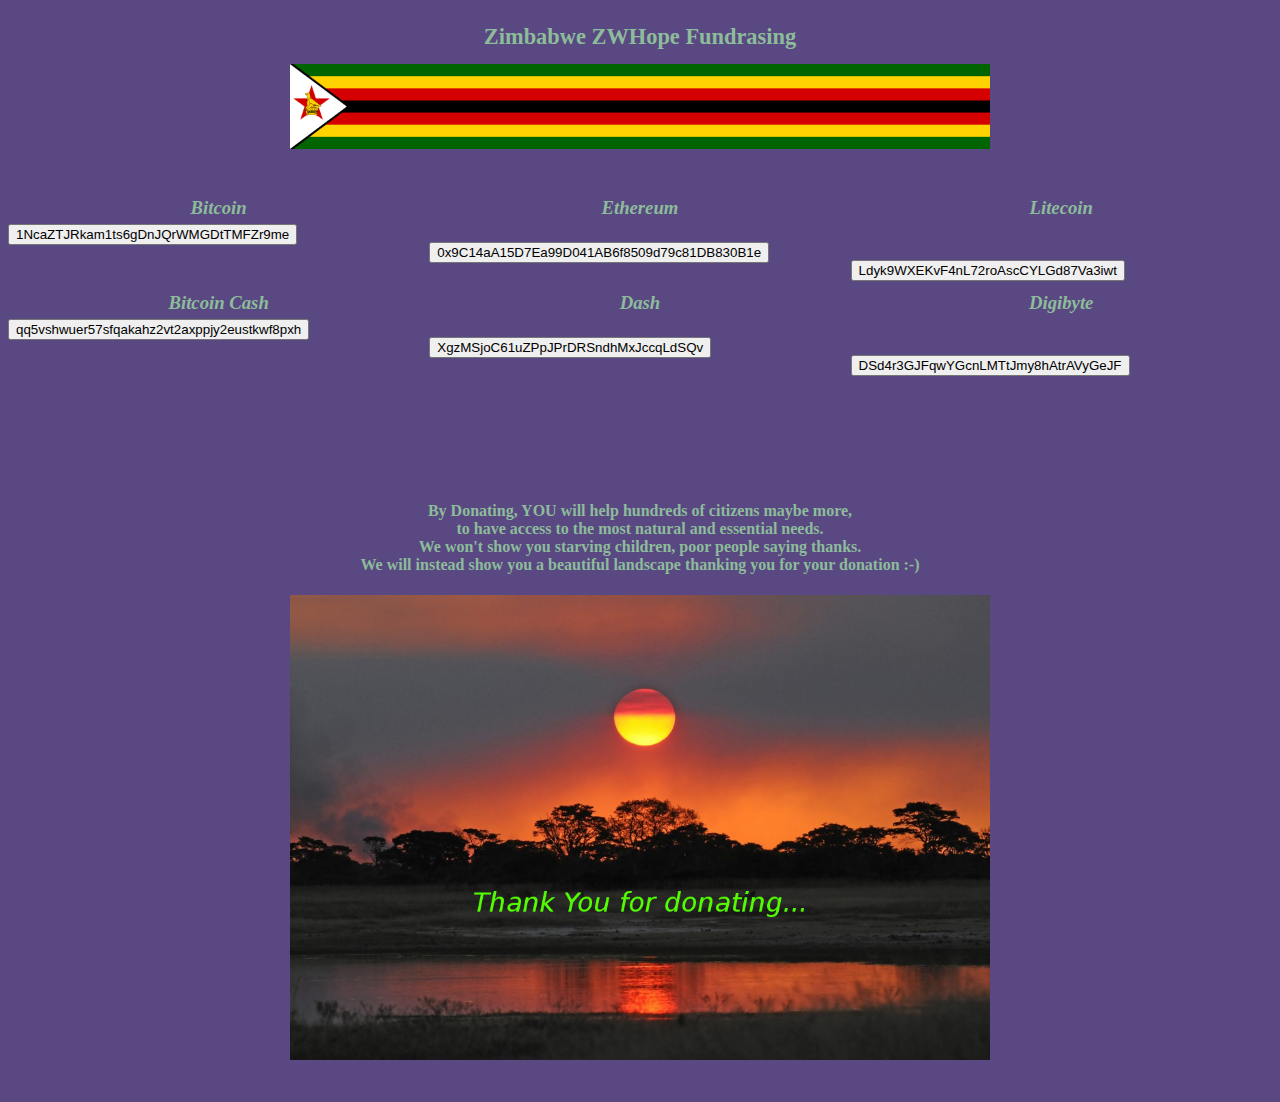
==== donate/donate.html @ f4de52ff "test address" ====
<!DOCTYPE html PUBLIC "-//W3C//DTD XHTML 1.0 Transitional//EN" "http://www.w3.org/TR/xhtml1/DTD/xhtml1-transitional.dtd">
<html xmlns="http://www.w3.org/1999/xhtml">

<!--Created by AKARI agf.earth - MIT License - Copyright © - Permission is hereby granted, free of charge, to any person obtaining a copy
of this software and associated documentation files (the “Software”), to deal
in the Software without restriction, including without limitation the rights
to use, copy, modify, merge, publish, distribute, sublicense, and/or sell
copies of the Software, and to permit persons to whom the Software is
furnished to do so, subject to the following conditions: The above copyright notice and this permission notice shall be included in
all copies or substantial portions of the Software. THE SOFTWARE IS PROVIDED “AS IS”, WITHOUT WARRANTY OF ANY KIND, EXPRESS OR
IMPLIED, INCLUDING BUT NOT LIMITED TO THE WARRANTIES OF MERCHANTABILITY,
FITNESS FOR A PARTICULAR PURPOSE AND NONINFRINGEMENT. IN NO EVENT SHALL THE
AUTHORS OR COPYRIGHT HOLDERS BE LIABLE FOR ANY CLAIM, DAMAGES OR OTHER
LIABILITY, WHETHER IN AN ACTION OF CONTRACT, TORT OR OTHERWISE, ARISING FROM,
OUT OF OR IN CONNECTION WITH THE SOFTWARE OR THE USE OR OTHER DEALINGS IN
THE SOFTWARE.-->

<head>
<meta http-equiv="Content-Type" content="text/html; charset=utf-8" />
<meta name="viewport" content="initial-scale = 1.0" />
<link rel="stylesheet" href="d.css" type="text/css">
<title>Fundraising Payment</title>
<header>
<center>
<br>
<b style="font-size:1.4em;line-height:1em;text-align:center;margin:auto;color:#8cbc9a">
Zimbabwe ZWHope Fundrasing
</b><br>
<p><img src="img/zwhopebanner.png" width="700" height="85"></p>
</center>
</header><br>

<section class="row">
<center><h3><i class="column" style="position:relative;bottom:5px;color:#8cbc9a;text-align:center;">Bitcoin</i></h3></center>
<center><h3><i class="column" style="position:relative;bottom:5px;color:#8cbc9a;text-align:center;">Ethereum</i></h3></center>
<center><h3><i class="column" style="position:relative;bottom:5px;color:#8cbc9a;text-align:center;">Litecoin</i></h3></center>
</section>

</div>
<!-- Embed Jquery -->

<!-- Embed QR script https://github.com/jeromeetienne/jquery-qrcode-->


</div>

<div class="column">
<!-- Copy Address to Clipboard browserside requiring correct browser URL http://www.seabreezecomputers.com/tips/copy2clipboard.htm -->
<button class="make_copy_button" >
1NcaZTJRkam1ts6gDnJQrWMGDtTMFZr9me
</button>
</div>
<br>
</div>

<div class="column">
<!-- Copy Address to Clipboard browserside requiring correct browser URL http://www.seabreezecomputers.com/tips/copy2clipboard.htm -->
<button class="make_copy_button" >
0x9C14aA15D7Ea99D041AB6f8509d79c81DB830B1e
</button>
</div>
<br></div>
<div class="column">
<!-- Copy Address to Clipboard browserside requiring correct browser URL http://www.seabreezecomputers.com/tips/copy2clipboard.htm -->
<button class="make_copy_button" >
Ldyk9WXEKvF4nL72roAscCYLGd87Va3iwt
</button>
</div>
<br></div>
</div>
</section>

<section class="row">
<center><h3><i class="column" style="position:relative;bottom:5px;color:#8cbc9a;text-align:center;">Bitcoin Cash</i></h3></center>
<center><h3><i class="column" style="position:relative;bottom:5px;color:#8cbc9a;text-align:center;">Dash</i></h3></center>
<center><h3><i class="column" style="position:relative;bottom:5px;color:#8cbc9a;text-align:center;">Digibyte</i></h3></center>
</section>

<div class="column">
<!-- Copy Address to Clipboard browserside requiring correct browser URL http://www.seabreezecomputers.com/tips/copy2clipboard.htm -->
<button class="make_copy_button" >
qq5vshwuer57sfqakahz2vt2axppjy2eustkwf8pxh
</button>
</div>
<br>
</div>

<div class="column">
<!-- Copy Address to Clipboard browserside requiring correct browser URL http://www.seabreezecomputers.com/tips/copy2clipboard.htm -->
<button class="make_copy_button" >
XgzMSjoC61uZPpJPrDRSndhMxJccqLdSQv
</button>
</div>
<br></div>
<div class="column">
<!-- Copy Address to Clipboard browserside requiring correct browser URL http://www.seabreezecomputers.com/tips/copy2clipboard.htm -->
<button class="make_copy_button" >
DSd4r3GJFqwYGcnLMTtJmy8hAtrAVyGeJF
</button>
</div>
<br></div>
</div>
</section>

<br><br><br><br><br><br>

<footer style="text-align:center;margin:auto;color:#8cbc9a"><h4>
By Donating, YOU will help hundreds of citizens maybe more, <br> to have access to the most natural and essential needs. <br>

We won't show you starving children, poor people saying thanks. <br> We will instead show you a beautiful landscape thanking you for your donation :-)
</h4>

<p><img src="img/thankyou1.jpg" width="700" height="465"></p>
<br>
</footer>
</div> <!-- end wrapper-->





</body>
</html>
---- donate/d.css ----
html {
  align-content: center;
  background-color: #5a4882 ;
}
.column {
  float: left;
  width: 33.33%;
}

/* Clear floats after the columns */
.row:after {
  content: "";
  display: table;
  clear: both;
}
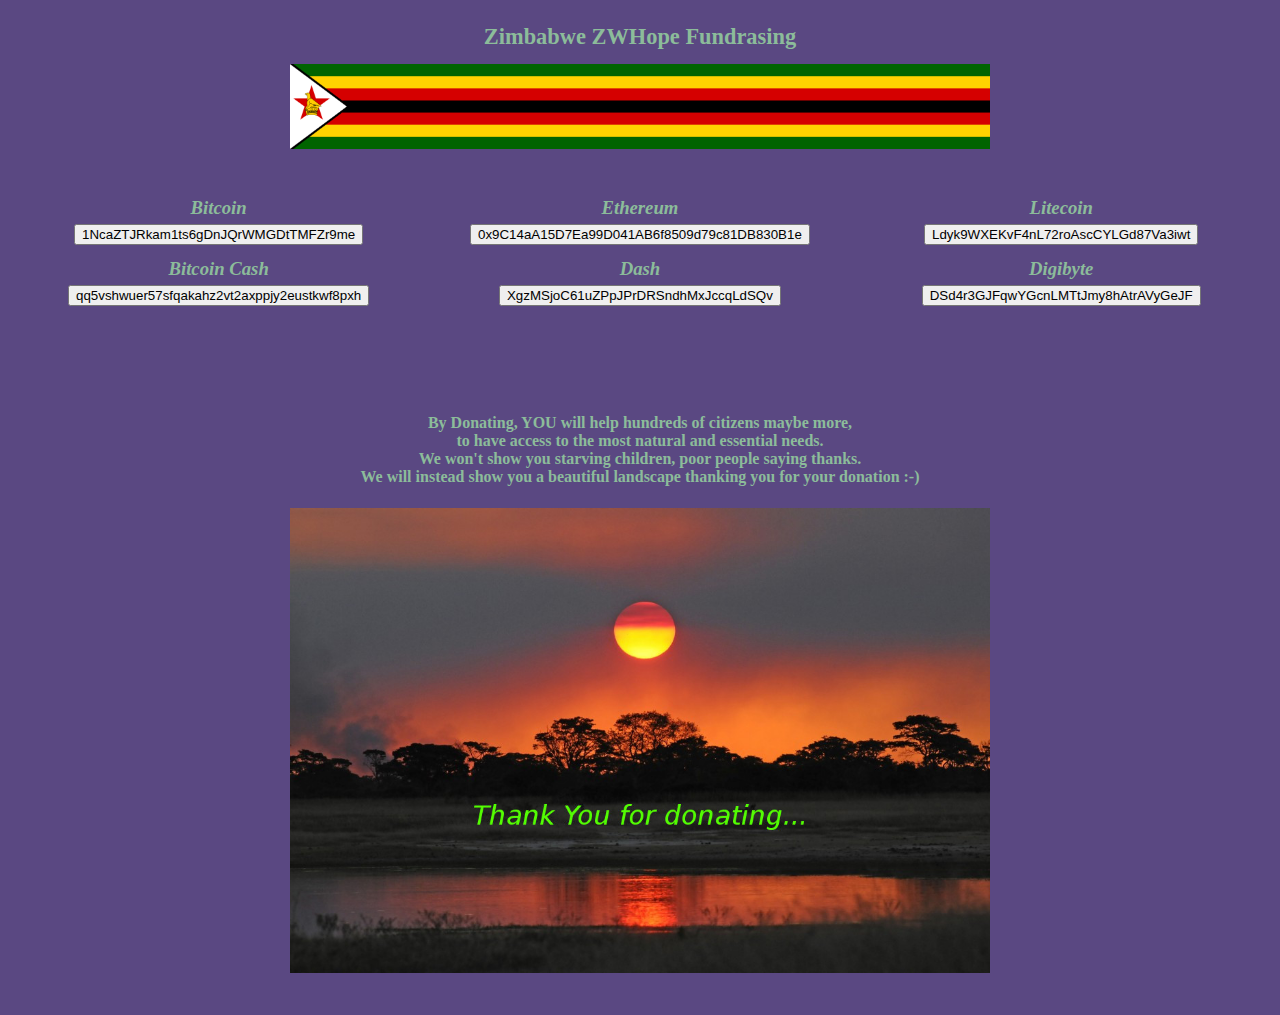
==== commit 5b29c268: "Update donate.html" ====
--- a/donate/donate.html
+++ b/donate/donate.html
@@ -45,8 +45,8 @@
 </div>
 
 <div class="column">
-<!-- Copy Address to Clipboard browserside requiring correct browser URL http://www.seabreezecomputers.com/tips/copy2clipboard.htm -->
-<button class="make_copy_button" >
+<div style="text-align:center;margin:auto;" >
+  <button class="make_copy_button" >
 1NcaZTJRkam1ts6gDnJQrWMGDtTMFZr9me
 </button>
 </div>
@@ -54,14 +54,14 @@
 </div>
 
 <div class="column">
-<!-- Copy Address to Clipboard browserside requiring correct browser URL http://www.seabreezecomputers.com/tips/copy2clipboard.htm -->
+<div style="text-align:center;margin:auto;" >
 <button class="make_copy_button" >
 0x9C14aA15D7Ea99D041AB6f8509d79c81DB830B1e
 </button>
 </div>
 <br></div>
 <div class="column">
-<!-- Copy Address to Clipboard browserside requiring correct browser URL http://www.seabreezecomputers.com/tips/copy2clipboard.htm -->
+<div style="text-align:center;margin:auto;" >
 <button class="make_copy_button" >
 Ldyk9WXEKvF4nL72roAscCYLGd87Va3iwt
 </button>
@@ -77,7 +77,7 @@
 </section>
 
 <div class="column">
-<!-- Copy Address to Clipboard browserside requiring correct browser URL http://www.seabreezecomputers.com/tips/copy2clipboard.htm -->
+<div style="text-align:center;margin:auto;" >
 <button class="make_copy_button" >
 qq5vshwuer57sfqakahz2vt2axppjy2eustkwf8pxh
 </button>
@@ -86,14 +86,14 @@
 </div>
 
 <div class="column">
-<!-- Copy Address to Clipboard browserside requiring correct browser URL http://www.seabreezecomputers.com/tips/copy2clipboard.htm -->
+<div style="text-align:center;margin:auto;" >
 <button class="make_copy_button" >
 XgzMSjoC61uZPpJPrDRSndhMxJccqLdSQv
 </button>
 </div>
 <br></div>
 <div class="column">
-<!-- Copy Address to Clipboard browserside requiring correct browser URL http://www.seabreezecomputers.com/tips/copy2clipboard.htm -->
+<div style="text-align:center;margin:auto;" >
 <button class="make_copy_button" >
 DSd4r3GJFqwYGcnLMTtJmy8hAtrAVyGeJF
 </button>
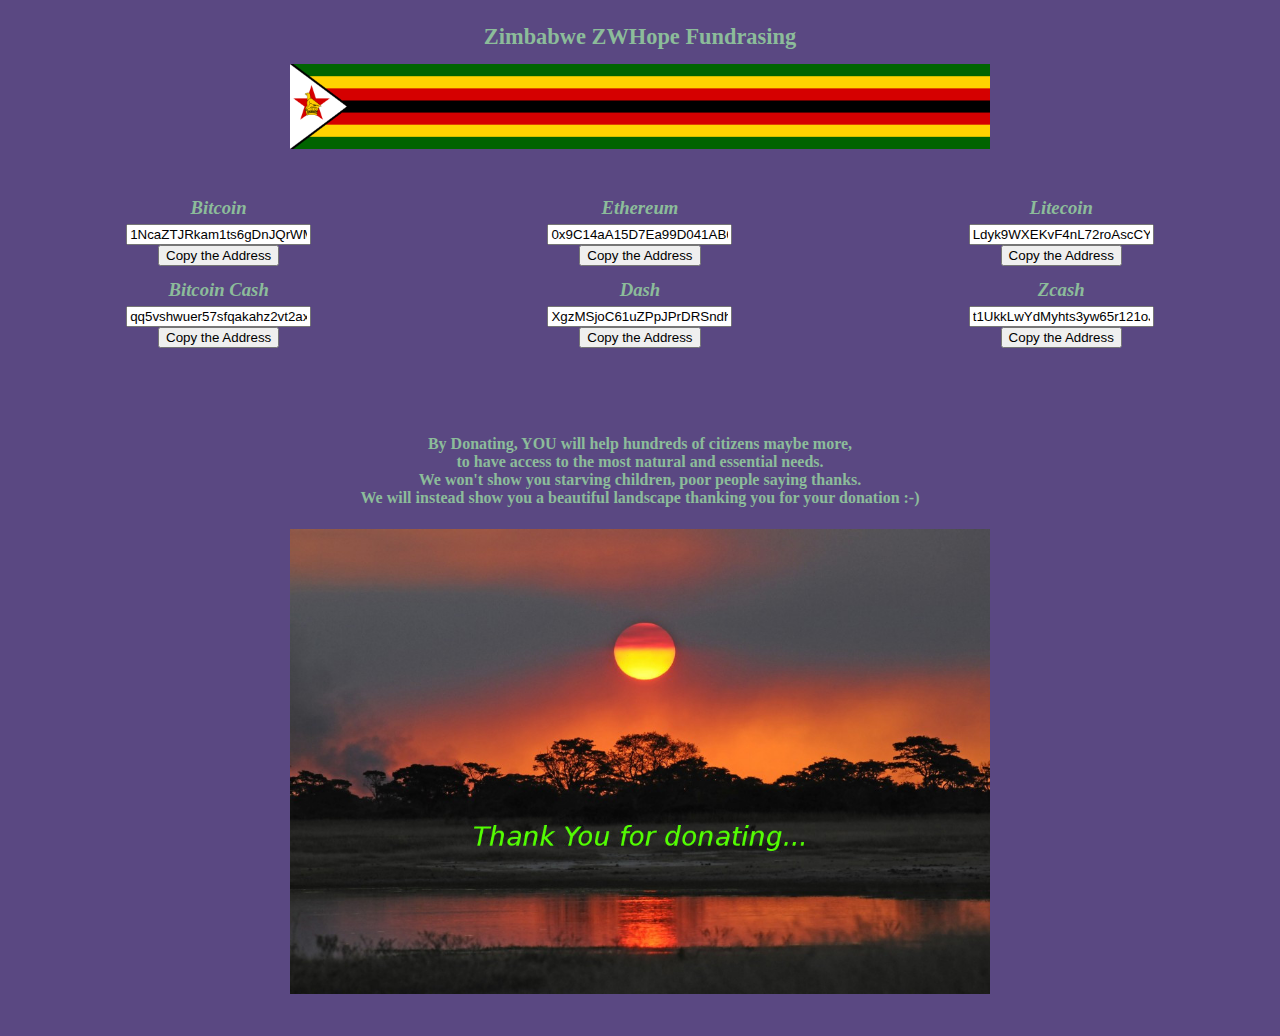
==== commit 4242657e: "update to copy address button" ====
--- a/donate/donate.html
+++ b/donate/donate.html
@@ -40,31 +40,91 @@
 <!-- Embed Jquery -->
 
 <!-- Embed QR script https://github.com/jeromeetienne/jquery-qrcode-->
+<!-- javascript to copy text http://www.seabreezecomputers.com/tips/copy2clipboard.htm -->
+<script>
+function myFunction1() {
+  /* Get the text field */
+  var copyText = document.getElementById("bitcoin");
+  /* Select the text field */
+  copyText.select();
 
+  /* Copy the text inside the text field */
+  document.execCommand("copy");
+} </script>
+<script>
+function myFunction2() {
+  /* Get the text field */
+  var copyText = document.getElementById("ethereum");
+  /* Select the text field */
+  copyText.select();
+
+  /* Copy the text inside the text field */
+  document.execCommand("copy");
+} </script>
+<script>
+function myFunction3() {
+  /* Get the text field */
+  var copyText = document.getElementById("litecoin");
+  /* Select the text field */
+  copyText.select();
+
+  /* Copy the text inside the text field */
+  document.execCommand("copy");
+} </script>
+<script>
+function myFunction4() {
+  /* Get the text field */
+  var copyText = document.getElementById("bcash");
+  /* Select the text field */
+  copyText.select();
+
+  /* Copy the text inside the text field */
+  document.execCommand("copy");
+} </script>
+<script>
+function myFunction5() {
+  /* Get the text field */
+  var copyText = document.getElementById("dash");
+  /* Select the text field */
+  copyText.select();
+
+  /* Copy the text inside the text field */
+  document.execCommand("copy");
+} </script>
+<script>
+function myFunction6() {
+  /* Get the text field */
+  var copyText = document.getElementById("zcash");
+  /* Select the text field */
+  copyText.select();
+
+  /* Copy the text inside the text field */
+  document.execCommand("copy");
+} </script>
+</div>
 
 </div>
 
 <div class="column">
+<!-- Copy Address to Clipboard browserside requiring correct browser URL http://www.seabreezecomputers.com/tips/copy2clipboard.htm -->
 <div style="text-align:center;margin:auto;" >
-  <button class="make_copy_button" >
-1NcaZTJRkam1ts6gDnJQrWMGDtTMFZr9me
-</button>
+<input type="text" value="1NcaZTJRkam1ts6gDnJQrWMGDtTMFZr9me" id="bitcoin"><br>
+<button onclick="myFunction1()"> Copy the Address </button>
 </div>
 <br>
 </div>
 
 <div class="column">
 <div style="text-align:center;margin:auto;" >
-<button class="make_copy_button" >
-0x9C14aA15D7Ea99D041AB6f8509d79c81DB830B1e
-</button>
+<input type="text" value="0x9C14aA15D7Ea99D041AB6f8509d79c81DB830B1e" id="ethereum"><br>
+<button onclick="myFunction2()"> Copy the Address </button>
 </div>
 <br></div>
 <div class="column">
 <div style="text-align:center;margin:auto;" >
-<button class="make_copy_button" >
-Ldyk9WXEKvF4nL72roAscCYLGd87Va3iwt
-</button>
+<input type="text" value="Ldyk9WXEKvF4nL72roAscCYLGd87Va3iwt" id="litecoin"><br>
+<button onclick="myFunction3()"> Copy the Address </button>
+
 </div>
 <br></div>
 </div>
@@ -73,30 +133,33 @@
 <section class="row">
 <center><h3><i class="column" style="position:relative;bottom:5px;color:#8cbc9a;text-align:center;">Bitcoin Cash</i></h3></center>
 <center><h3><i class="column" style="position:relative;bottom:5px;color:#8cbc9a;text-align:center;">Dash</i></h3></center>
-<center><h3><i class="column" style="position:relative;bottom:5px;color:#8cbc9a;text-align:center;">Digibyte</i></h3></center>
+<center><h3><i class="column" style="position:relative;bottom:5px;color:#8cbc9a;text-align:center;">Zcash</i></h3></center>
 </section>
 
 <div class="column">
 <div style="text-align:center;margin:auto;" >
-<button class="make_copy_button" >
-qq5vshwuer57sfqakahz2vt2axppjy2eustkwf8pxh
-</button>
+<input type="text" value="qq5vshwuer57sfqakahz2vt2axppjy2eustkwf8pxh" id="bcash"><br>
+<button onclick="myFunction4()"> Copy the Address </button>
+
+
 </div>
 <br>
 </div>
 
 <div class="column">
 <div style="text-align:center;margin:auto;" >
-<button class="make_copy_button" >
-XgzMSjoC61uZPpJPrDRSndhMxJccqLdSQv
-</button>
+<input type="text" value="XgzMSjoC61uZPpJPrDRSndhMxJccqLdSQv" id="dash"><br>
+<button onclick="myFunction5()"> Copy the Address </button>
+
+
 </div>
 <br></div>
 <div class="column">
 <div style="text-align:center;margin:auto;" >
-<button class="make_copy_button" >
-DSd4r3GJFqwYGcnLMTtJmy8hAtrAVyGeJF
-</button>
+<input type="text" value="t1UkkLwYdMyhts3yw65r121oJjKftY2twUS" id="zcash"><br>
+<button onclick="myFunction6()"> Copy the Address </button>
+
+
 </div>
 <br></div>
 </div>
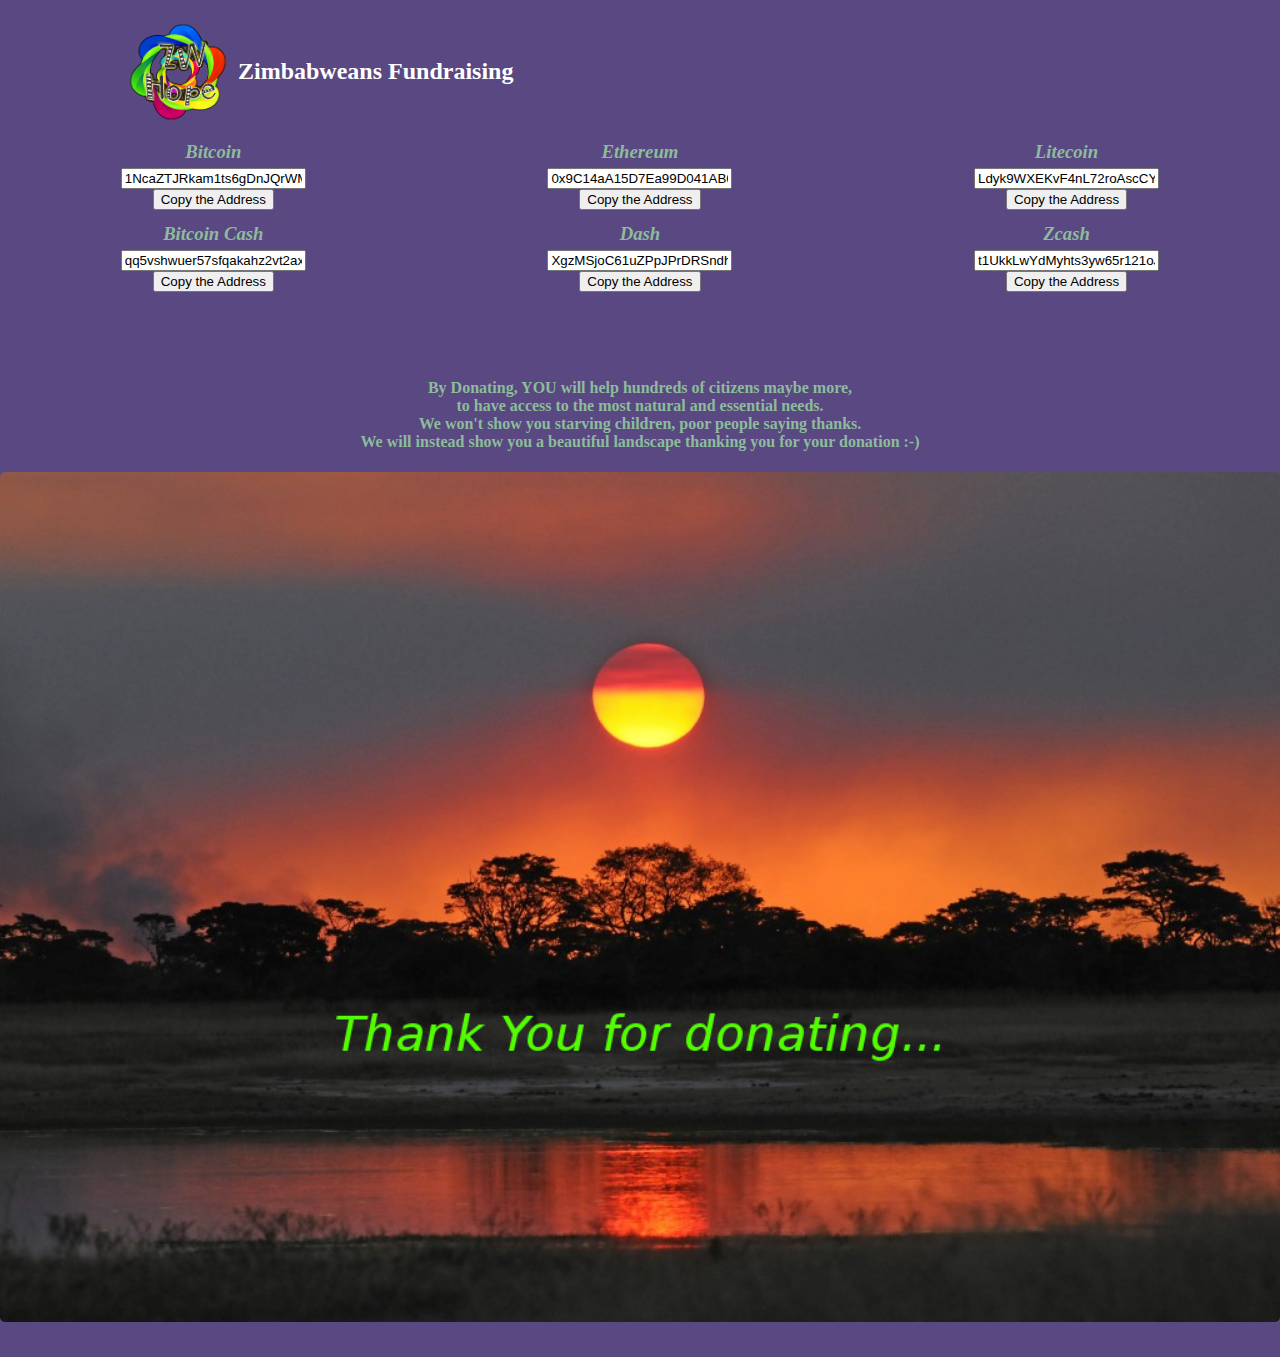
==== commit dc59272d: "Add files via upload" ====
--- a/donate/donate.html
+++ b/donate/donate.html
@@ -18,18 +18,21 @@
 <head>
 <meta http-equiv="Content-Type" content="text/html; charset=utf-8" />
 <meta name="viewport" content="initial-scale = 1.0" />
-<link rel="stylesheet" href="d.css" type="text/css">
+<link rel="stylesheet" href="../style.css" type="text/css">
 <title>Fundraising Payment</title>
-<header>
-<center>
-<br>
-<b style="font-size:1.4em;line-height:1em;text-align:center;margin:auto;color:#8cbc9a">
-Zimbabwe ZWHope Fundrasing
-</b><br>
-<p><img src="img/zwhopebanner.png" width="700" height="85"></p>
-</center>
-</header><br>
-
+<header id="banner">
+	<div class="wrapper">
+	<div class="group">
+		<div class="headerleft">
+		<ul>
+		<br>
+		<li><a href="https://zwhope.github.io/fundraising/"><img class="logo" src="../logo.png"></a></li><li style="margin-left:10px;"><br><br><h2 id="fundtitle">
+			Zimbabweans Fundraising</h2></li>
+		</div>
+	</div>
+	</div>
+</header>
+<body>
 <section class="row">
 <center><h3><i class="column" style="position:relative;bottom:5px;color:#8cbc9a;text-align:center;">Bitcoin</i></h3></center>
 <center><h3><i class="column" style="position:relative;bottom:5px;color:#8cbc9a;text-align:center;">Ethereum</i></h3></center>
--- a/style.css
+++ b/style.css
@@ -0,0 +1,114 @@
+html {
+  align-content: center;
+  background-color: #5a4882 ;
+}
+.column {
+  float: left;
+  width: 33.33%;
+}
+
+/* Clear floats after the columns */
+.row:after {
+  content: "";
+  display: table;
+  clear: both;
+}
+
+body{margin:0px;padding:0px;background-color:#5a4882;margin:0;padding:0;background-size:1200% 1200%;color:#fff;font-family:'Calibri'}
+.wrapper{padding:5px;max-width:1024px;width:90%;margin:1px auto}
+header{margin:0px;width:100%;padding:20px;margin-bottom:15px;margin-top:-1px}
+h2{margin-left:0px;padding-left:0px;margin:0px;
+}
+.logo{
+width:100px;
+}
+.logosmall{
+width:30px;
+padding:20px;
+}
+#banner li {
+    list-style:none;
+    display:inline;
+    float:left;
+}
+#banner ul
+{
+    list-style-type:none;
+    display:inline;
+}
+footer{
+width:100%;
+min-height:30px;
+margin:0px;
+padding:0px;
+}
+    .headerleft {
+        float: left;
+        width: 70%;
+    }
+    .headerright {
+        float: right;
+        width: 40%;
+    }
+    .left {
+        float: left;
+        width: 50%;
+    }
+    .right {
+        float: right;
+        width: 48%;
+    }
+     .left2 {
+        float: left;
+        width: 50%;
+    }
+    .right2 {
+        float: right;
+        width: 48%;
+        margin:auto;
+        text-align:center;
+    }
+    img {
+        max-width: 100%;
+        height: auto;
+        text-decoration: none; border: 0px
+    }
+    .group:after {
+        content:"";
+        display: table;
+        clear: both;
+    }
+     .group2:after {
+        content:"";
+        display: table;
+        clear: both;
+    }
+    @media screen and (max-width: 480px) {
+        .left, .right {
+            float: none;
+            width: auto;
+        }
+		.left2, .right2 {
+            float: none;
+            width: auto;
+        }
+
+		.headerleft, .headerright {
+            float: none;
+            width: auto;
+        }
+    }
+p {
+font-weight:normal;
+}
+img{
+width:100%;
+border-radius:5px;
+}
+#banner{
+width:100%;
+min-height:50px;
+margin:0px;
+padding:0px;
+margin-top:-2px;
+}
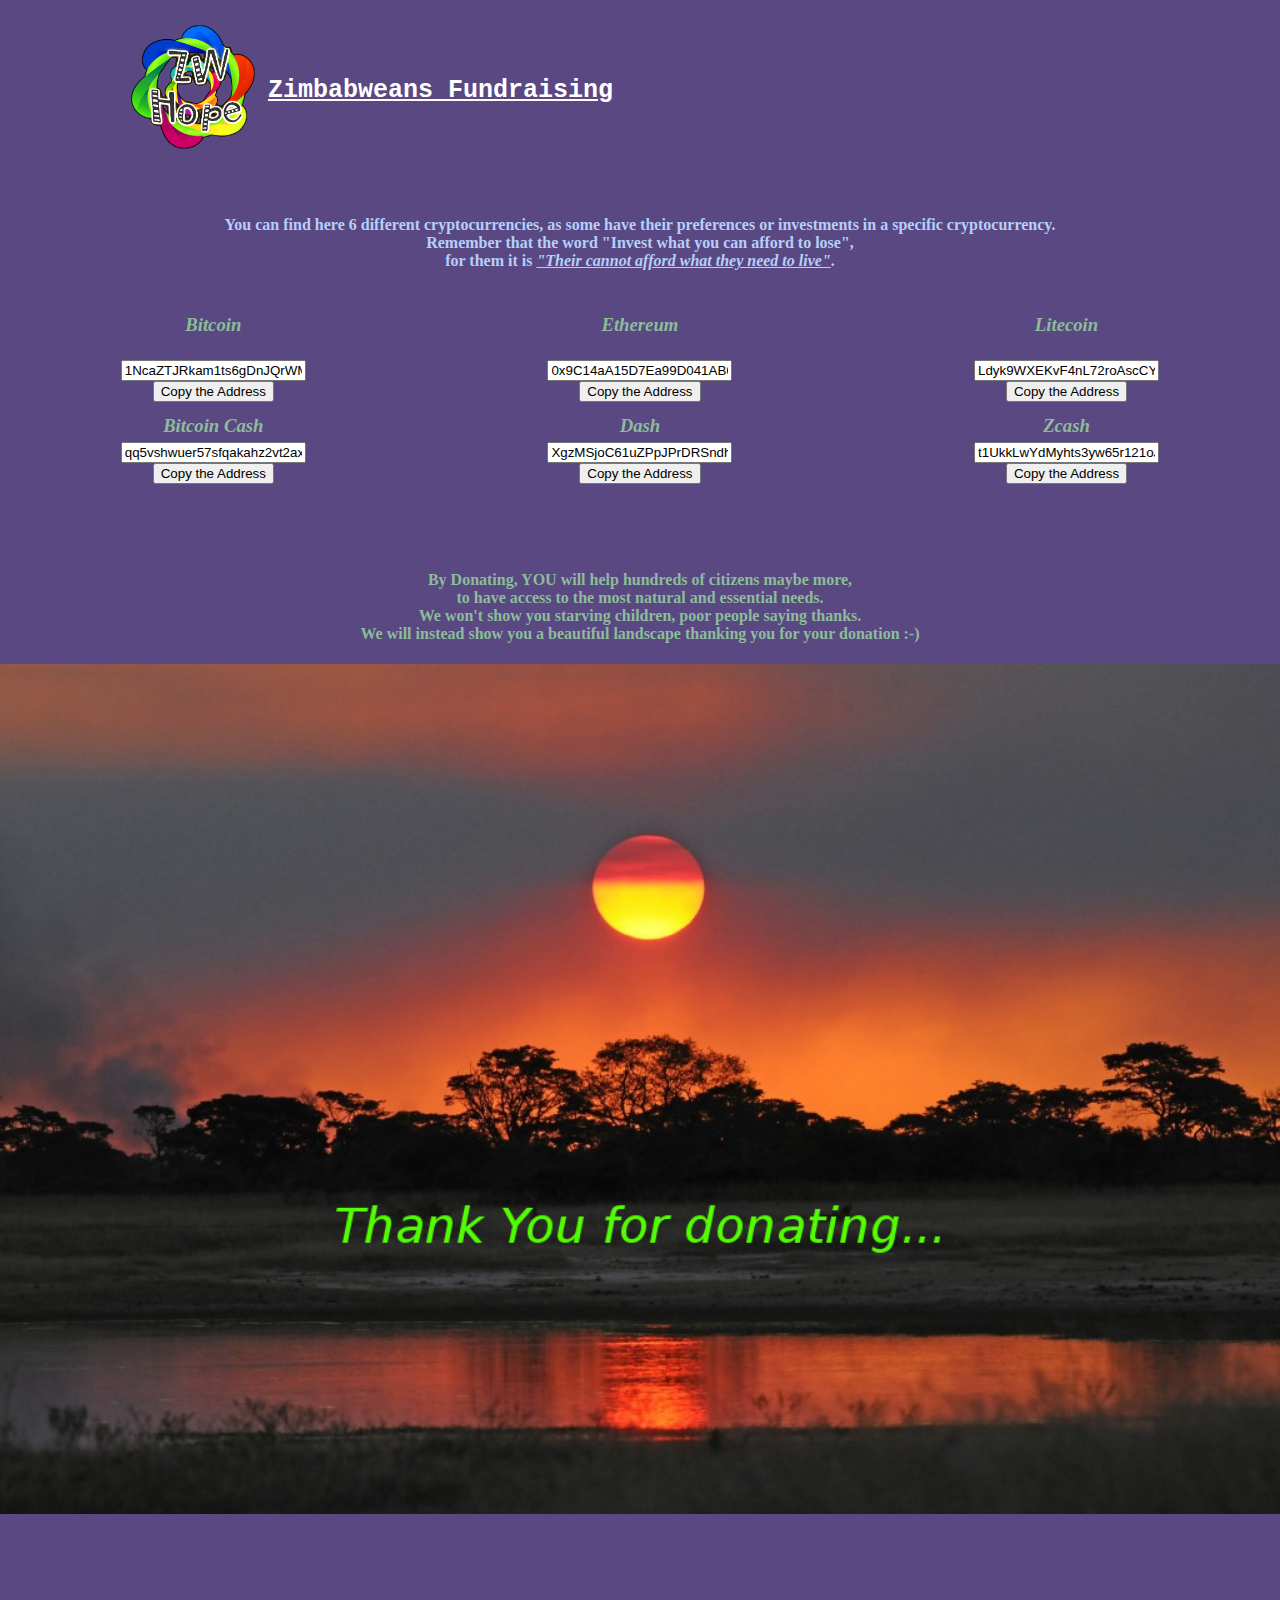
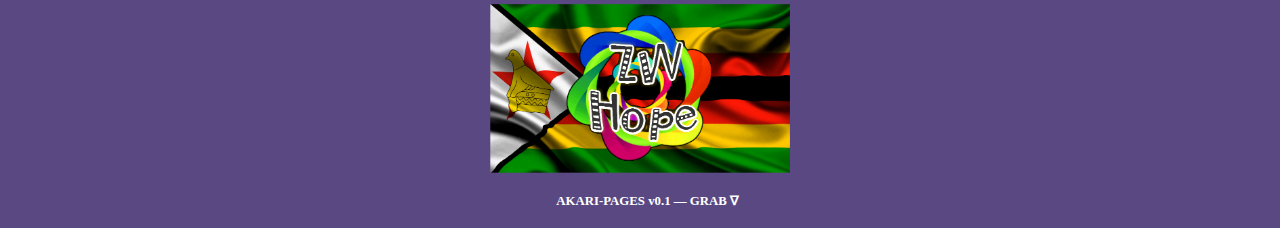
==== commit f22da81c: "Add files via upload" ====
--- a/donate/donate.html
+++ b/donate/donate.html
@@ -26,13 +26,21 @@
 		<div class="headerleft">
 		<ul>
 		<br>
-		<li><a href="https://zwhope.github.io/fundraising/"><img class="logo" src="../logo.png"></a></li><li style="margin-left:10px;"><br><br><h2 id="fundtitle">
+		<li><a href="https://zwhope.github.io/fundraising/"><img class="logo" src="../logo.png"></a></li>
+		<br>
+		<li style="margin-left:10px;"><br><br><h2 class="fundtitle">
 			Zimbabweans Fundraising</h2></li>
 		</div>
 	</div>
-	</div>
+</div>
+<br>
 </header>
 <body>
+	<div class="group2">
+		<center><h4 style="padding:30px;margin:10px;color:#b5cffb" id="fundmessage">
+		You can find here 6 different cryptocurrencies, as some have their preferences or investments in a specific cryptocurrency.  <br>
+		Remember that the word "Invest what you can afford to lose",  <br> for them it is <b><i><u>"Their cannot afford what they need to live"</u></i><b>.
+	</h4></center>
 <section class="row">
 <center><h3><i class="column" style="position:relative;bottom:5px;color:#8cbc9a;text-align:center;">Bitcoin</i></h3></center>
 <center><h3><i class="column" style="position:relative;bottom:5px;color:#8cbc9a;text-align:center;">Ethereum</i></h3></center>
@@ -180,6 +188,11 @@
 <br>
 </footer>
 </div> <!-- end wrapper-->
+<br><br>
+<footer class="banner">
+<!--delete this if you like:--><center><a href="#"><img class="logosmall" src="../logosmall.png"></a><br><a style="color:#fff;text-decoration:none;margin:auto;text-align:center;font-size:0.8em;outline:none;" href="https://github.com/AKARI-B3/akaripages">&nbsp;&nbsp;&nbsp;&nbsp; AKARI-PAGES v0.1 — GRAB &nabla;</a></center><br>
+
+</footer>
 
 
 
--- a/style.css
+++ b/style.css
@@ -5,6 +5,11 @@
 .column {
   float: left;
   width: 33.33%;
+}
+.fundtitle {
+  text-decoration: underline;
+  font-family:monospace;
+  font-size: 25px;
 }
 
 /* Clear floats after the columns */
@@ -20,10 +25,10 @@
 h2{margin-left:0px;padding-left:0px;margin:0px;
 }
 .logo{
-width:100px;
+width:130px;
 }
 .logosmall{
-width:30px;
+width:300px;
 padding:20px;
 }
 #banner li {
@@ -46,6 +51,7 @@
         float: left;
         width: 70%;
     }
+
     .headerright {
         float: right;
         width: 40%;
@@ -68,6 +74,7 @@
         margin:auto;
         text-align:center;
     }
+
     img {
         max-width: 100%;
         height: auto;
@@ -93,6 +100,7 @@
             width: auto;
         }
 
+
 		.headerleft, .headerright {
             float: none;
             width: auto;
@@ -103,8 +111,15 @@
 }
 img{
 width:100%;
+height: 100%
 border-radius:5px;
 }
+.fundpic2 {
+  float: left;
+  width:40%;
+  height: 40%
+  padding-left:10px;
+  }
 #banner{
 width:100%;
 min-height:50px;
@@ -112,3 +127,12 @@
 padding:0px;
 margin-top:-2px;
 }
+a:link {
+color: #000000;
+}
+a:visited {
+color: #000000;
+}
+a:hover {
+color: #ffea00;
+}
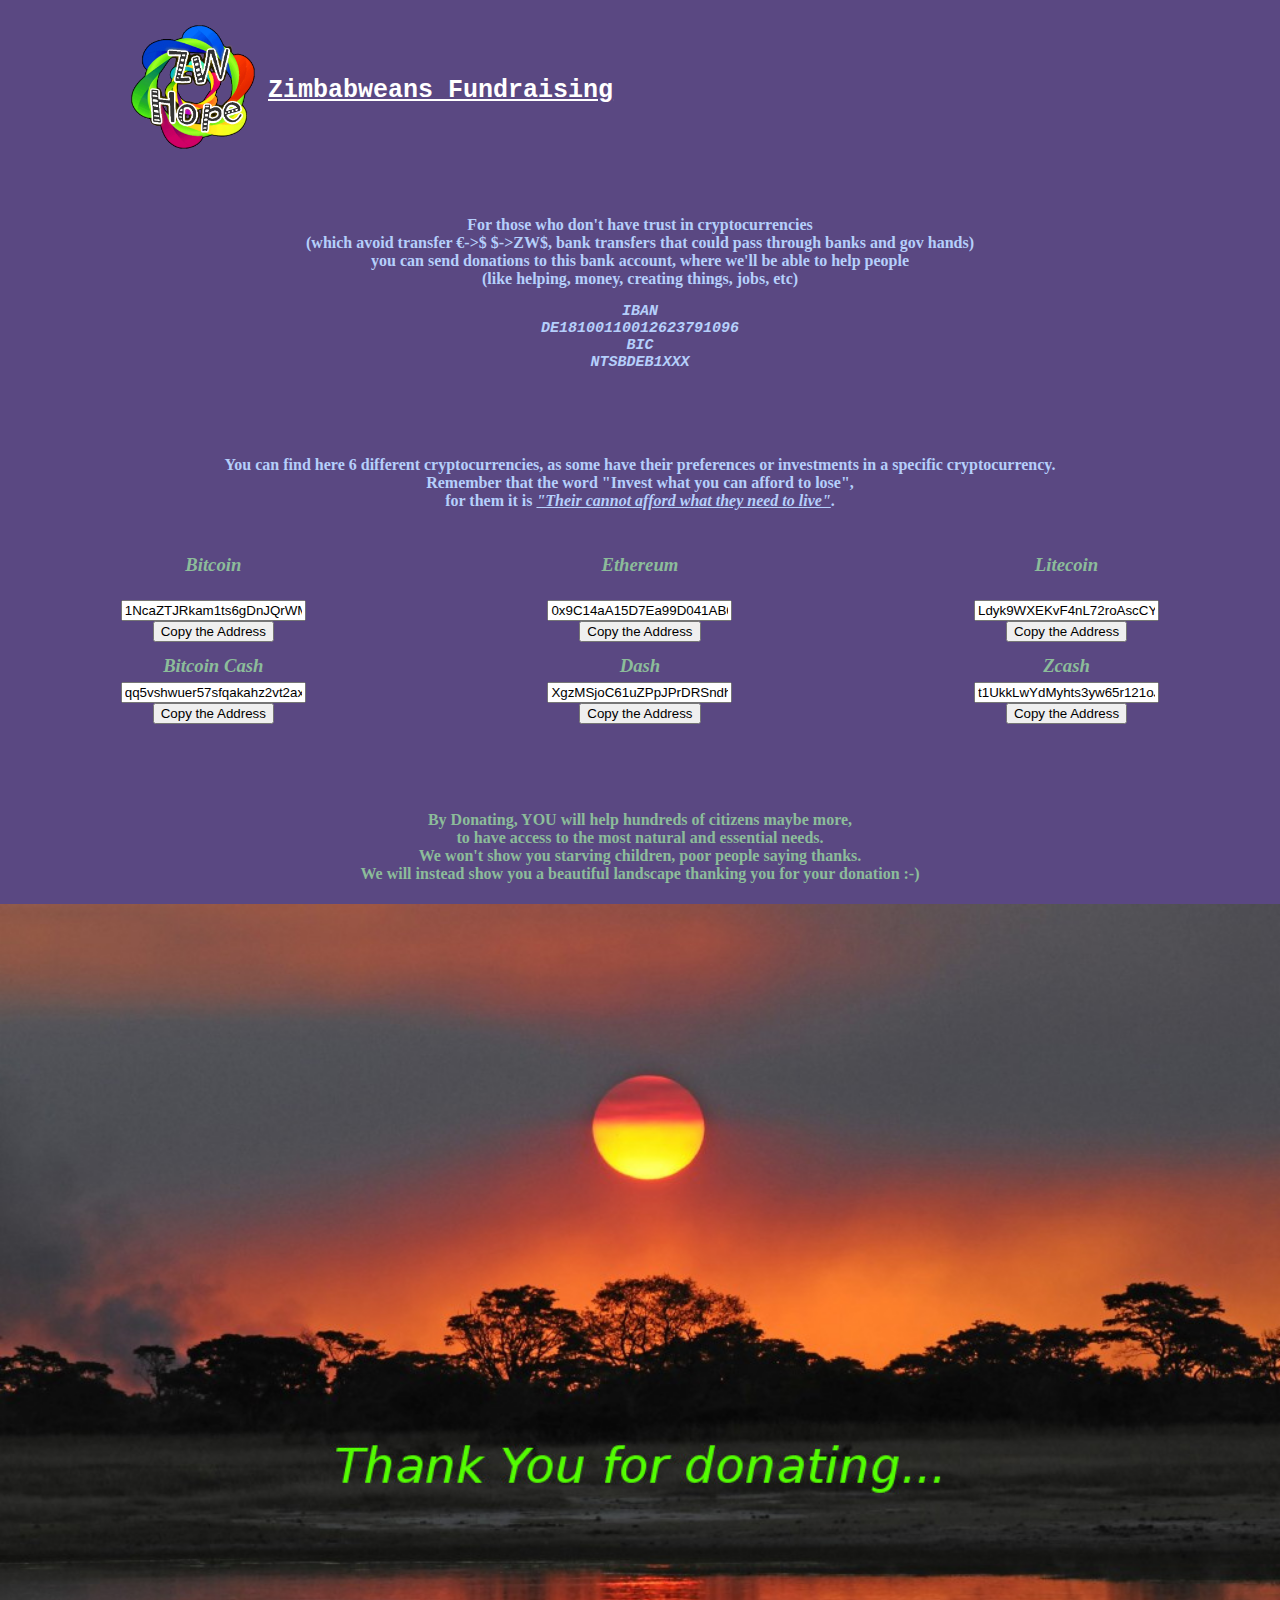
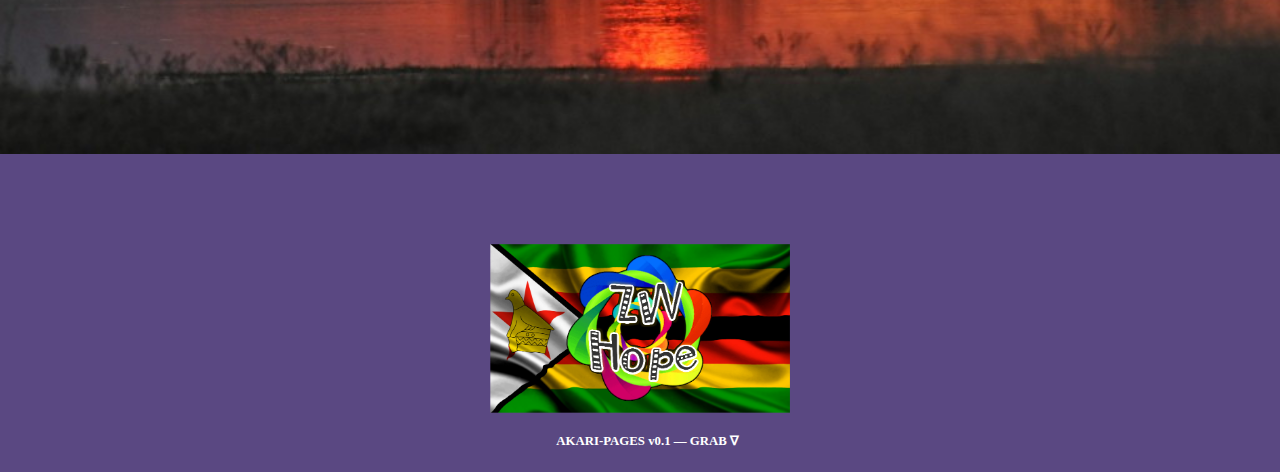
==== commit e12c8ee6: "Add files via upload" ====
--- a/donate/donate.html
+++ b/donate/donate.html
@@ -38,6 +38,16 @@
 <body>
 	<div class="group2">
 		<center><h4 style="padding:30px;margin:10px;color:#b5cffb" id="fundmessage">
+		For those who don't have trust in cryptocurrencies <br> (which avoid transfer €->$ $->ZW$, bank transfers that could pass through banks and gov hands) <br>
+		 you can send donations to this bank account, where we'll be able to help people
+		 <br>(like helping, money, creating things, jobs, etc)
+		<b><i><pre style="font-size:15px">IBAN
+DE18100110012623791096
+BIC
+NTSBDEB1XXX</pre></i><b>
+	</h4></center>
+	<div class="group2">
+		<center><h4 style="padding:30px;margin:10px;color:#b5cffb" id="fundmessage">
 		You can find here 6 different cryptocurrencies, as some have their preferences or investments in a specific cryptocurrency.  <br>
 		Remember that the word "Invest what you can afford to lose",  <br> for them it is <b><i><u>"Their cannot afford what they need to live"</u></i><b>.
 	</h4></center>
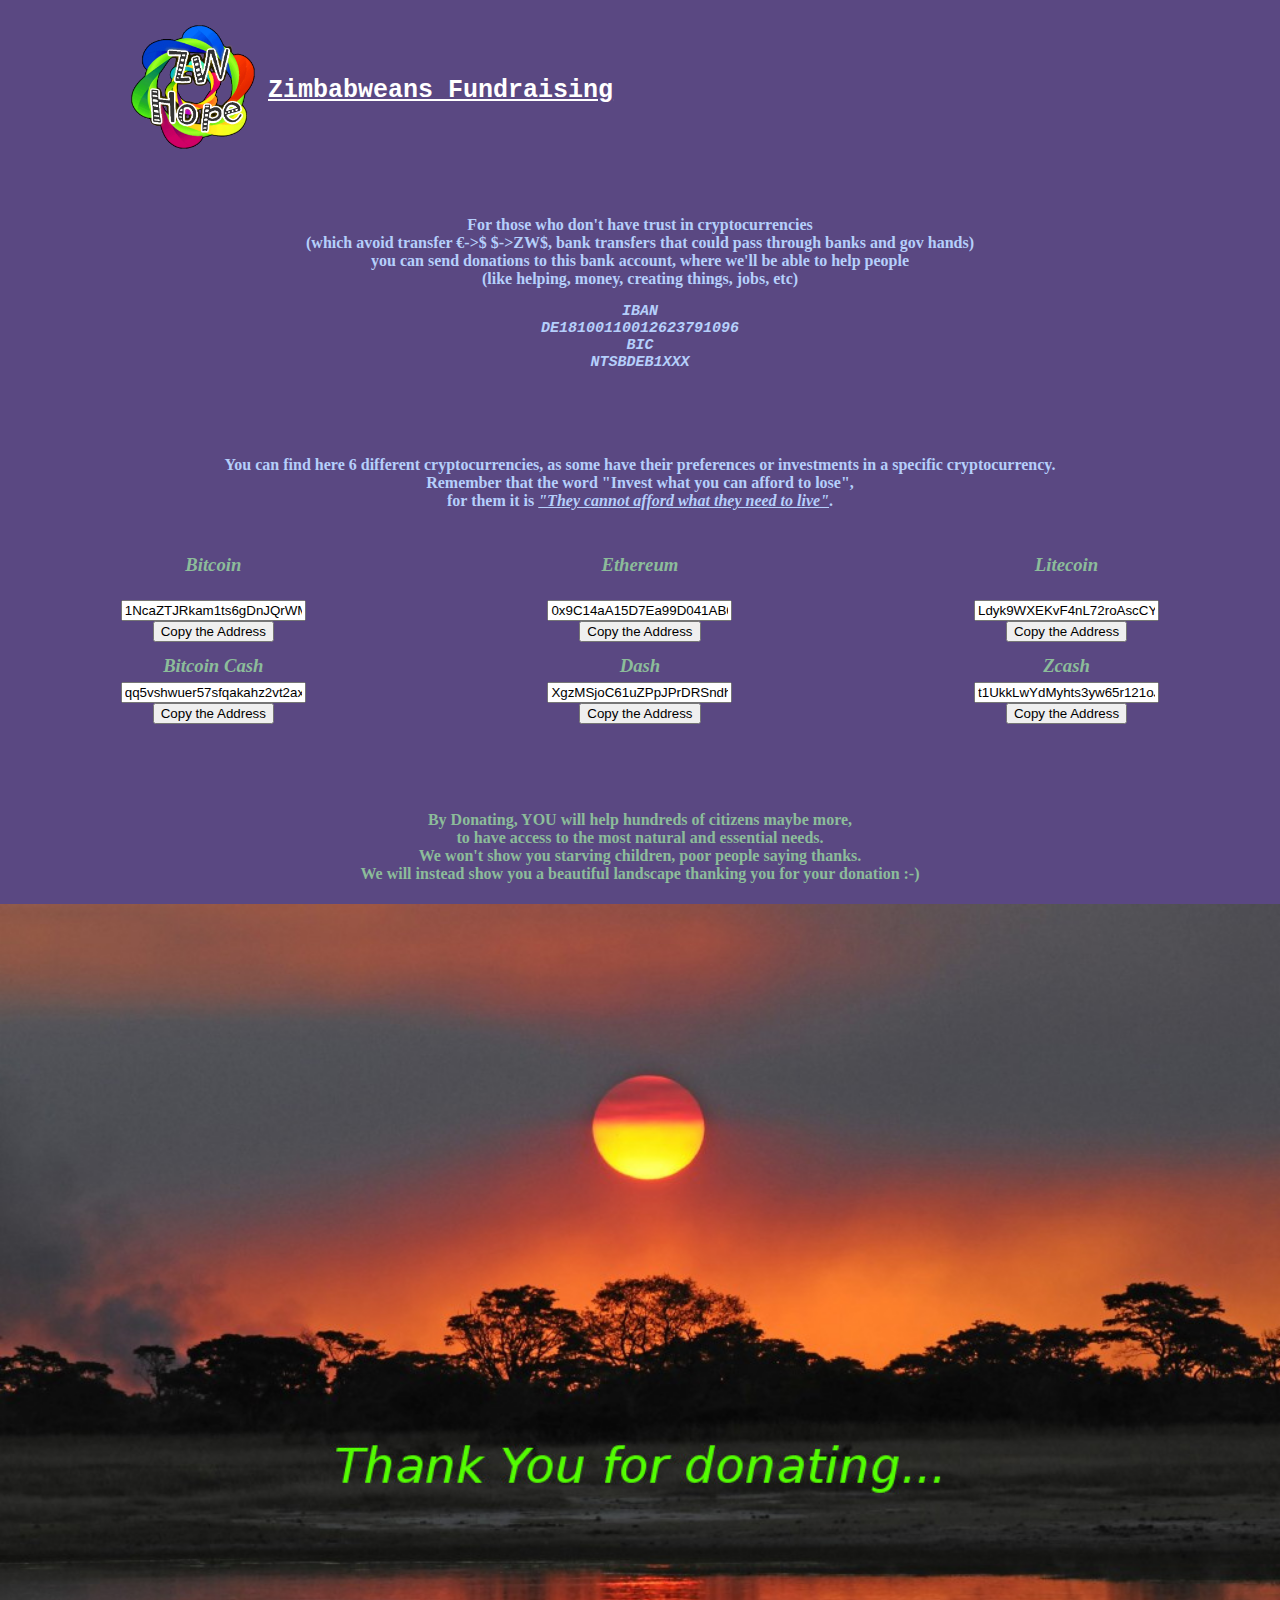
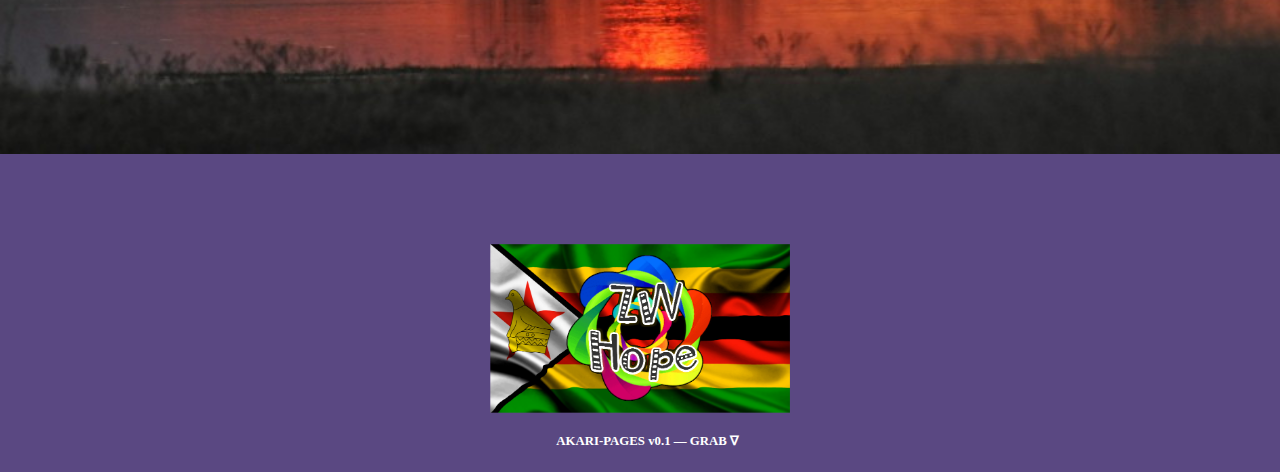
==== commit 70cd9c0a: "Add files via upload" ====
--- a/donate/donate.html
+++ b/donate/donate.html
@@ -49,7 +49,7 @@
 	<div class="group2">
 		<center><h4 style="padding:30px;margin:10px;color:#b5cffb" id="fundmessage">
 		You can find here 6 different cryptocurrencies, as some have their preferences or investments in a specific cryptocurrency.  <br>
-		Remember that the word "Invest what you can afford to lose",  <br> for them it is <b><i><u>"Their cannot afford what they need to live"</u></i><b>.
+		Remember that the word "Invest what you can afford to lose",  <br> for them it is <b><i><u>"They cannot afford what they need to live"</u></i><b>.
 	</h4></center>
 <section class="row">
 <center><h3><i class="column" style="position:relative;bottom:5px;color:#8cbc9a;text-align:center;">Bitcoin</i></h3></center>
@@ -189,9 +189,11 @@
 <br><br><br><br><br><br>
 
 <footer style="text-align:center;margin:auto;color:#8cbc9a"><h4>
-By Donating, YOU will help hundreds of citizens maybe more, <br> to have access to the most natural and essential needs. <br>
-
-We won't show you starving children, poor people saying thanks. <br> We will instead show you a beautiful landscape thanking you for your donation :-)
+By Donating, YOU will help hundreds of citizens maybe more,
+<br> to have access to the most natural and essential needs. <br>
+
+We won't show you starving children, poor people saying thanks.
+<br> We will instead show you a beautiful landscape thanking you for your donation :-)
 </h4>
 
 <p><img src="img/thankyou1.jpg" width="700" height="465"></p>
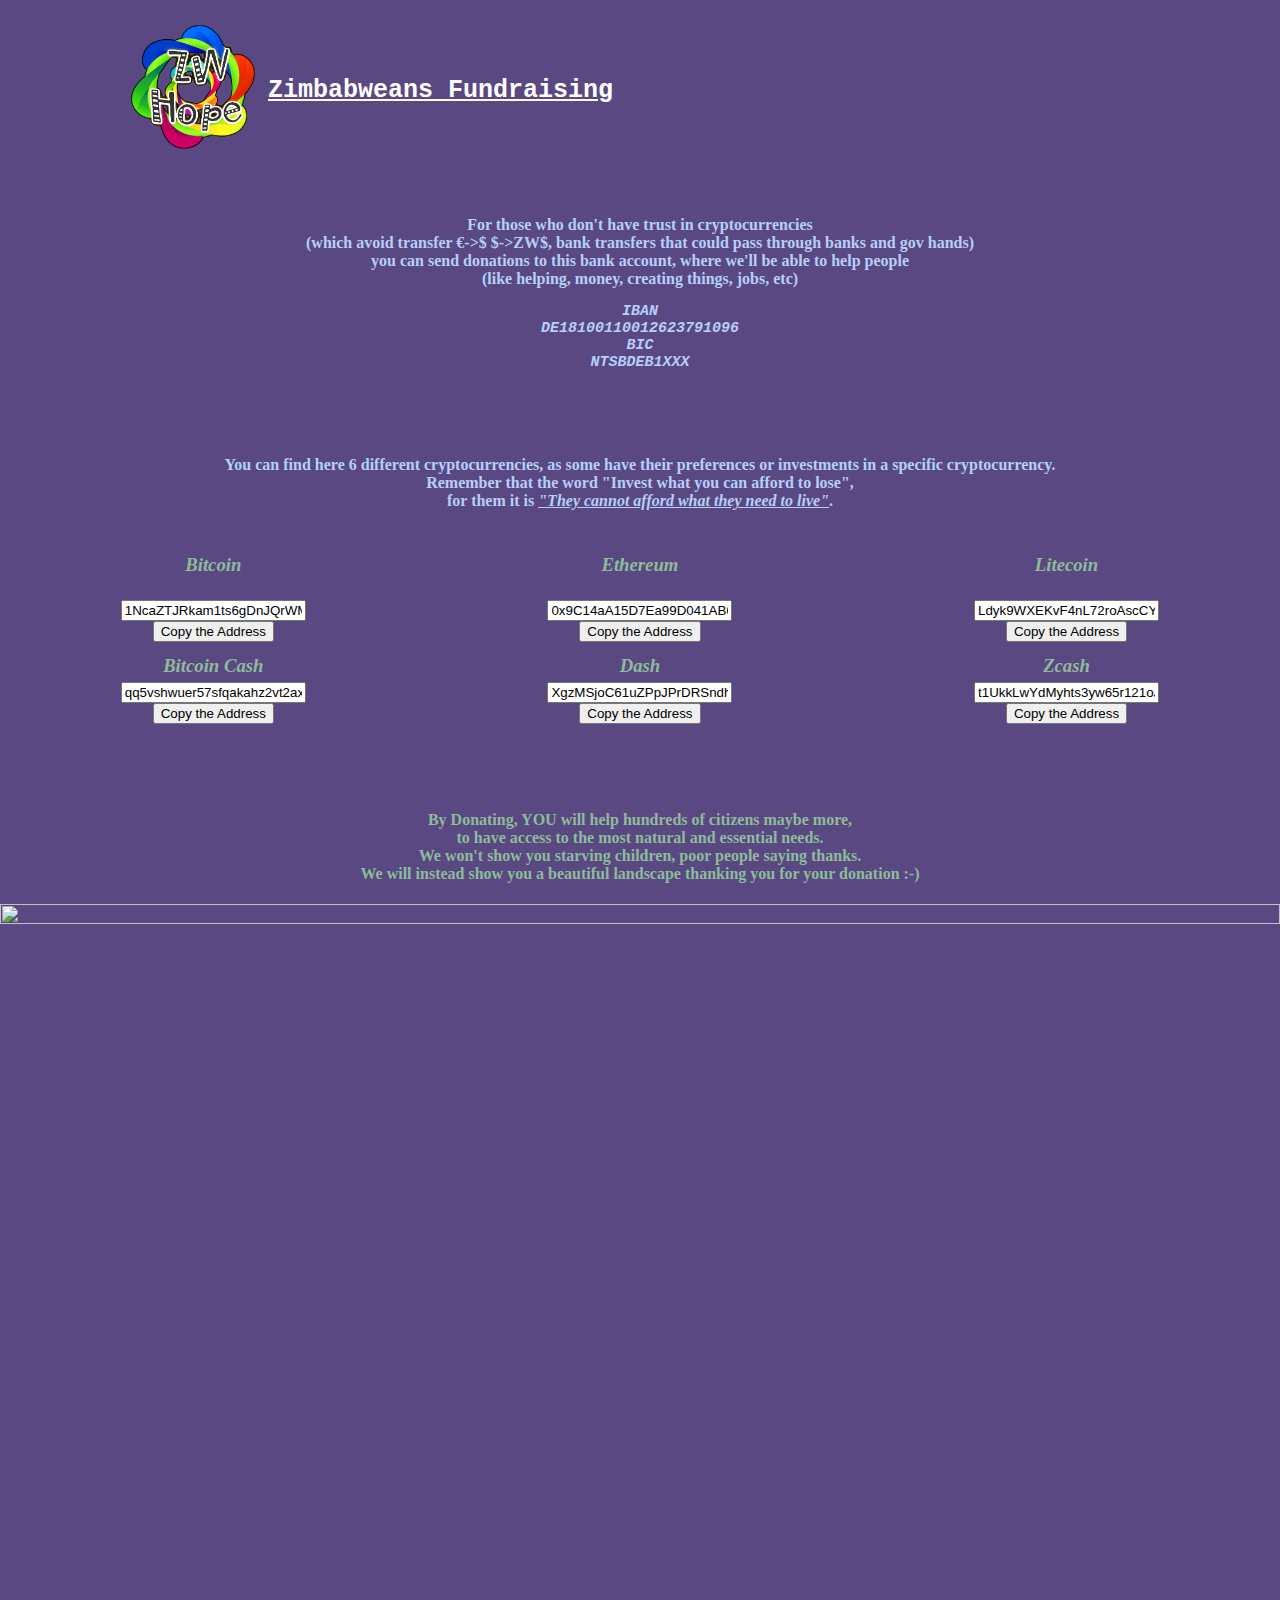
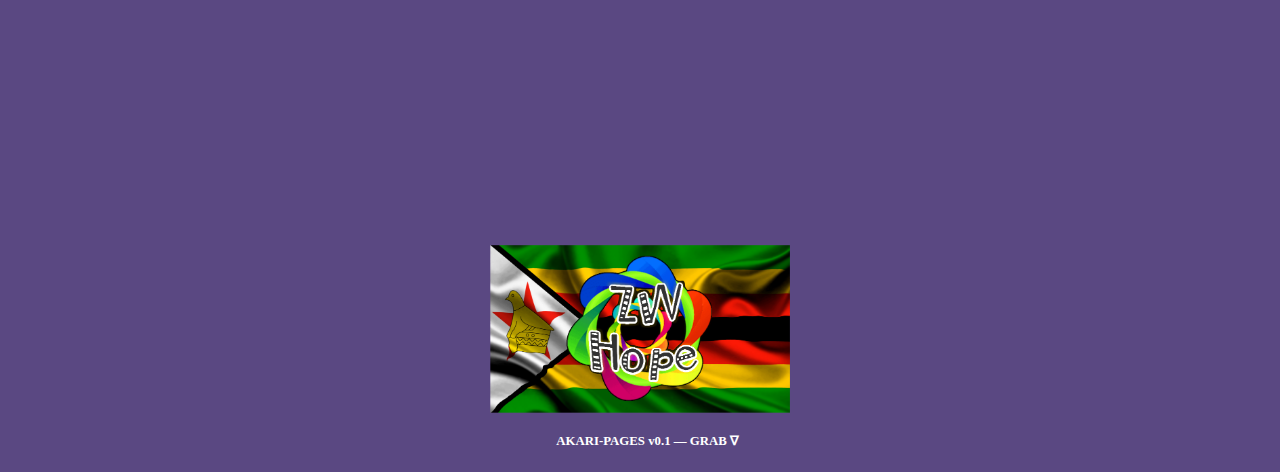
==== commit 5676dd90: "Add files via upload" ====
--- a/donate/donate.html
+++ b/donate/donate.html
@@ -196,7 +196,7 @@
 <br> We will instead show you a beautiful landscape thanking you for your donation :-)
 </h4>
 
-<p><img src="img/thankyou1.jpg" width="700" height="465"></p>
+<p><img src="img/thankyou2.jpg" width="700" height="465"></p>
 <br>
 </footer>
 </div> <!-- end wrapper-->
